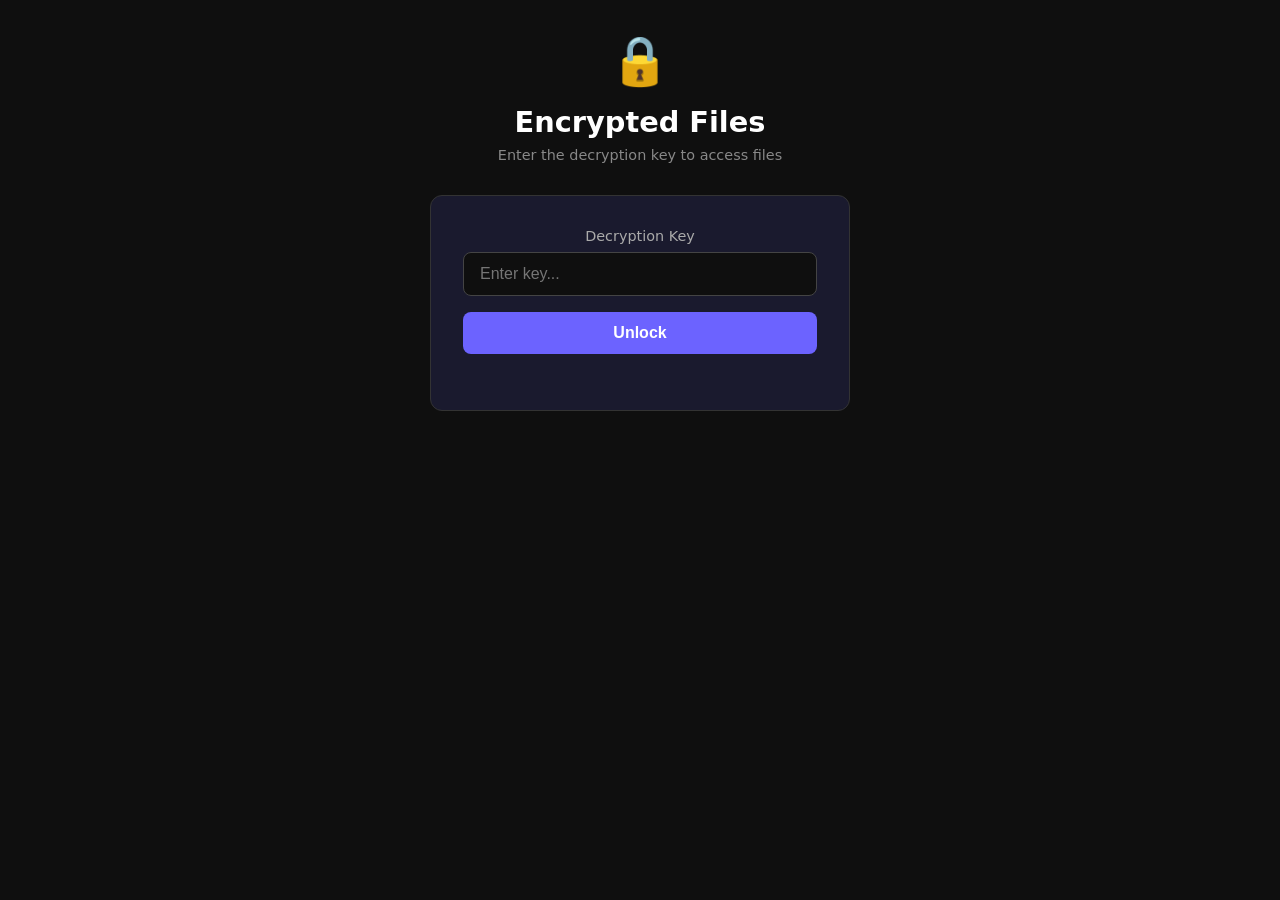
==== index.html @ a3569d98 "Initial: encrypted files site for GitHub Pages" ====
<!DOCTYPE html>
<html lang="ru">
<head>
<meta charset="UTF-8">
<meta name="viewport" content="width=device-width, initial-scale=1.0">
<title>Encrypted Files</title>
<style>
  *,*::before,*::after{box-sizing:border-box;margin:0;padding:0}
  body{font-family:system-ui,-apple-system,sans-serif;background:#0f0f0f;color:#e0e0e0;min-height:100vh;display:flex;flex-direction:column;align-items:center;padding:2rem 1rem}
  h1{font-size:1.8rem;margin-bottom:0.5rem;color:#fff}
  .subtitle{color:#888;margin-bottom:2rem;font-size:0.9rem}
  .lock-icon{font-size:3rem;margin-bottom:1rem}

  .auth{background:#1a1a2e;border:1px solid #333;border-radius:12px;padding:2rem;width:100%;max-width:420px;text-align:center}
  .auth label{display:block;margin-bottom:0.5rem;color:#aaa;font-size:0.9rem}
  .auth input{width:100%;padding:0.75rem 1rem;border:1px solid #444;border-radius:8px;background:#0f0f0f;color:#fff;font-size:1rem;margin-bottom:1rem;outline:none;transition:border-color 0.2s}
  .auth input:focus{border-color:#6c63ff}
  .auth button{width:100%;padding:0.75rem;border:none;border-radius:8px;background:#6c63ff;color:#fff;font-size:1rem;font-weight:600;cursor:pointer;transition:background 0.2s}
  .auth button:hover{background:#5a52d5}
  .auth button:disabled{background:#444;cursor:not-allowed}
  .error{color:#ff6b6b;margin-top:0.5rem;font-size:0.85rem;min-height:1.2em}

  .files{width:100%;max-width:700px}
  .file-list{list-style:none;display:flex;flex-direction:column;gap:0.5rem}
  .file-item{background:#1a1a2e;border:1px solid #333;border-radius:10px;padding:1rem 1.25rem;display:flex;justify-content:space-between;align-items:center;cursor:pointer;transition:border-color 0.2s,background 0.2s}
  .file-item:hover{border-color:#6c63ff;background:#1e1e3a}
  .file-name{font-weight:500;color:#ddd;word-break:break-all}
  .file-meta{font-size:0.8rem;color:#666;margin-top:0.25rem}
  .file-badge{font-size:0.7rem;background:#6c63ff33;color:#8b83ff;padding:2px 8px;border-radius:4px;white-space:nowrap;margin-left:0.75rem;flex-shrink:0}

  .modal-overlay{position:fixed;inset:0;background:rgba(0,0,0,0.7);display:flex;justify-content:center;align-items:center;z-index:100;padding:1rem}
  .modal{background:#1a1a2e;border:1px solid #333;border-radius:12px;width:100%;max-width:800px;max-height:85vh;display:flex;flex-direction:column;overflow:hidden}
  .modal-header{padding:1rem 1.25rem;border-bottom:1px solid #333;display:flex;justify-content:space-between;align-items:center}
  .modal-header h3{color:#fff;font-size:1rem;word-break:break-all}
  .modal-close{background:none;border:none;color:#888;font-size:1.5rem;cursor:pointer;padding:0 0.25rem;line-height:1}
  .modal-close:hover{color:#fff}
  .modal-body{padding:1.25rem;overflow:auto;flex:1}
  .modal-body img{max-width:100%;border-radius:8px}
  .modal-body pre{background:#0f0f0f;padding:1rem;border-radius:8px;overflow-x:auto;font-size:0.85rem;line-height:1.5;white-space:pre-wrap;word-break:break-word}
  .modal-body video,.modal-body audio{width:100%;border-radius:8px}
  .modal-body iframe{width:100%;height:70vh;border:none;border-radius:8px}
  .decrypting{text-align:center;padding:3rem;color:#888}
  .spinner{display:inline-block;width:24px;height:24px;border:3px solid #333;border-top-color:#6c63ff;border-radius:50%;animation:spin 0.6s linear infinite;margin-bottom:0.75rem}
  @keyframes spin{to{transform:rotate(360deg)}}

  .hidden{display:none!important}

  .download-btn{display:inline-block;margin-top:1rem;padding:0.5rem 1rem;background:#6c63ff;color:#fff;border-radius:6px;text-decoration:none;font-size:0.85rem;cursor:pointer;border:none;transition:background 0.2s}
  .download-btn:hover{background:#5a52d5}
</style>
</head>
<body>

<div class="lock-icon">&#128274;</div>
<h1>Encrypted Files</h1>
<p class="subtitle">Enter the decryption key to access files</p>

<div class="auth" id="auth">
  <label for="password">Decryption Key</label>
  <input type="password" id="password" placeholder="Enter key..." autocomplete="off">
  <button id="unlock-btn" onclick="unlock()">Unlock</button>
  <div class="error" id="error"></div>
</div>

<div class="files hidden" id="files-section">
  <ul class="file-list" id="file-list"></ul>
</div>

<div class="modal-overlay hidden" id="modal-overlay" onclick="closeModal(event)">
  <div class="modal" onclick="event.stopPropagation()">
    <div class="modal-header">
      <h3 id="modal-title">File</h3>
      <button class="modal-close" onclick="closeModal()">&times;</button>
    </div>
    <div class="modal-body" id="modal-body"></div>
  </div>
</div>

<script>
const PBKDF2_ITERATIONS = 600000;
const SALT_LEN = 16;
const IV_LEN = 12;
const TAG_LEN = 16;
const ALGO = "AES-GCM";

let manifest = [];
let derivedKey = null;

async function deriveKey(password, salt) {
  const enc = new TextEncoder();
  const keyMaterial = await crypto.subtle.importKey(
    "raw", enc.encode(password), "PBKDF2", false, ["deriveKey"]
  );
  return crypto.subtle.deriveKey(
    { name: "PBKDF2", salt, iterations: PBKDF2_ITERATIONS, hash: "SHA-512" },
    keyMaterial,
    { name: ALGO, length: 256 },
    false,
    ["decrypt"]
  );
}

async function decryptBytes(buf, password) {
  const bytes = new Uint8Array(buf);
  const salt = bytes.slice(0, SALT_LEN);
  const iv = bytes.slice(SALT_LEN, SALT_LEN + IV_LEN);
  const tag = bytes.slice(bytes.length - TAG_LEN);
  const data = bytes.slice(SALT_LEN + IV_LEN, bytes.length - TAG_LEN);
  const encrypted = new Uint8Array(data.length + tag.length);
  encrypted.set(data, 0);
  encrypted.set(tag, data.length);
  const key = await deriveKey(password, salt);
  return crypto.subtle.decrypt({ name: ALGO, iv }, key, encrypted);
}

function formatSize(bytes) {
  if (bytes < 1024) return bytes + " B";
  if (bytes < 1048576) return (bytes / 1024).toFixed(1) + " KB";
  return (bytes / 1048576).toFixed(1) + " MB";
}

async function unlock() {
  const pwd = document.getElementById("password").value;
  const errEl = document.getElementById("error");
  const btn = document.getElementById("unlock-btn");

  if (!pwd) { errEl.textContent = "Enter a key"; return; }

  errEl.textContent = "Loading manifest...";
  btn.disabled = true;

  try {
    const res = await fetch("encrypted/manifest.json");
    if (!res.ok) throw new Error("manifest.json not found");
    manifest = await res.json();
  } catch (e) {
    errEl.textContent = "Failed to load manifest.json: " + e.message;
    btn.disabled = false;
    return;
  }

  errEl.textContent = "Verifying key...";

  try {
    const test = manifest[0];
    if (!test) { errEl.textContent = "Manifest is empty"; btn.disabled = false; return; }
    const res = await fetch("encrypted/" + test.file);
    const buf = await res.arrayBuffer();
    await decryptBytes(buf, pwd);
    derivedKey = pwd;
  } catch (e) {
    errEl.textContent = "Wrong key or corrupted data";
    btn.disabled = false;
    return;
  }

  document.getElementById("auth").classList.add("hidden");
  document.getElementById("files-section").classList.remove("hidden");
  renderFiles();
}

document.getElementById("password").addEventListener("keydown", e => {
  if (e.key === "Enter") unlock();
});

function renderFiles() {
  const list = document.getElementById("file-list");
  list.innerHTML = "";
  for (const f of manifest) {
    const li = document.createElement("li");
    li.className = "file-item";
    li.innerHTML = `
      <div>
        <div class="file-name">${esc(f.name)}</div>
        <div class="file-meta">${formatSize(f.size)}</div>
      </div>
      <span class="file-badge">${esc(f.mime.split("/").pop())}</span>
    `;
    li.onclick = () => openFile(f);
    list.appendChild(li);
  }
}

async function openFile(entry) {
  const overlay = document.getElementById("modal-overlay");
  const title = document.getElementById("modal-title");
  const body = document.getElementById("modal-body");

  overlay.classList.remove("hidden");
  title.textContent = entry.name;
  body.innerHTML = '<div class="decrypting"><div class="spinner"></div><div>Decrypting...</div></div>';

  try {
    const res = await fetch("encrypted/" + entry.file);
    const buf = await res.arrayBuffer();
    const plain = await decryptBytes(buf, derivedKey);
    renderContent(body, entry.mime, plain, entry.name);
  } catch (e) {
    body.innerHTML = `<p style="color:#ff6b6b">Decryption failed: ${esc(e.message)}</p>`;
  }
}

function renderContent(container, mime, buf, name) {
  const blob = new Blob([buf], { type: mime });
  const url = URL.createObjectURL(blob);

  if (mime.startsWith("image/")) {
    container.innerHTML = `<img src="${url}" alt="${esc(name)}">`;
  } else if (mime.startsWith("video/")) {
    container.innerHTML = `<video controls autoplay src="${url}"></video>`;
  } else if (mime.startsWith("audio/")) {
    container.innerHTML = `<audio controls autoplay src="${url}"></audio>`;
  } else if (mime === "application/pdf") {
    container.innerHTML = `<iframe src="${url}"></iframe>`;
  } else if (mime.startsWith("text/") || mime === "application/json" || mime === "application/javascript") {
    const text = new TextDecoder().decode(buf);
    container.innerHTML = `<pre>${esc(text)}</pre>`;
  } else {
    const text = new TextDecoder().decode(buf);
    container.innerHTML = `<pre>${esc(text)}</pre>`;
    const dl = document.createElement("button");
    dl.className = "download-btn";
    dl.textContent = "Download";
    dl.onclick = () => {
      const a = document.createElement("a");
      a.href = url; a.download = name; a.click();
    };
    container.appendChild(dl);
  }
}

function closeModal(e) {
  if (e && e.target !== document.getElementById("modal-overlay")) return;
  document.getElementById("modal-overlay").classList.add("hidden");
}

function esc(s) {
  const d = document.createElement("div");
  d.textContent = s;
  return d.innerHTML;
}
</script>
</body>
</html>
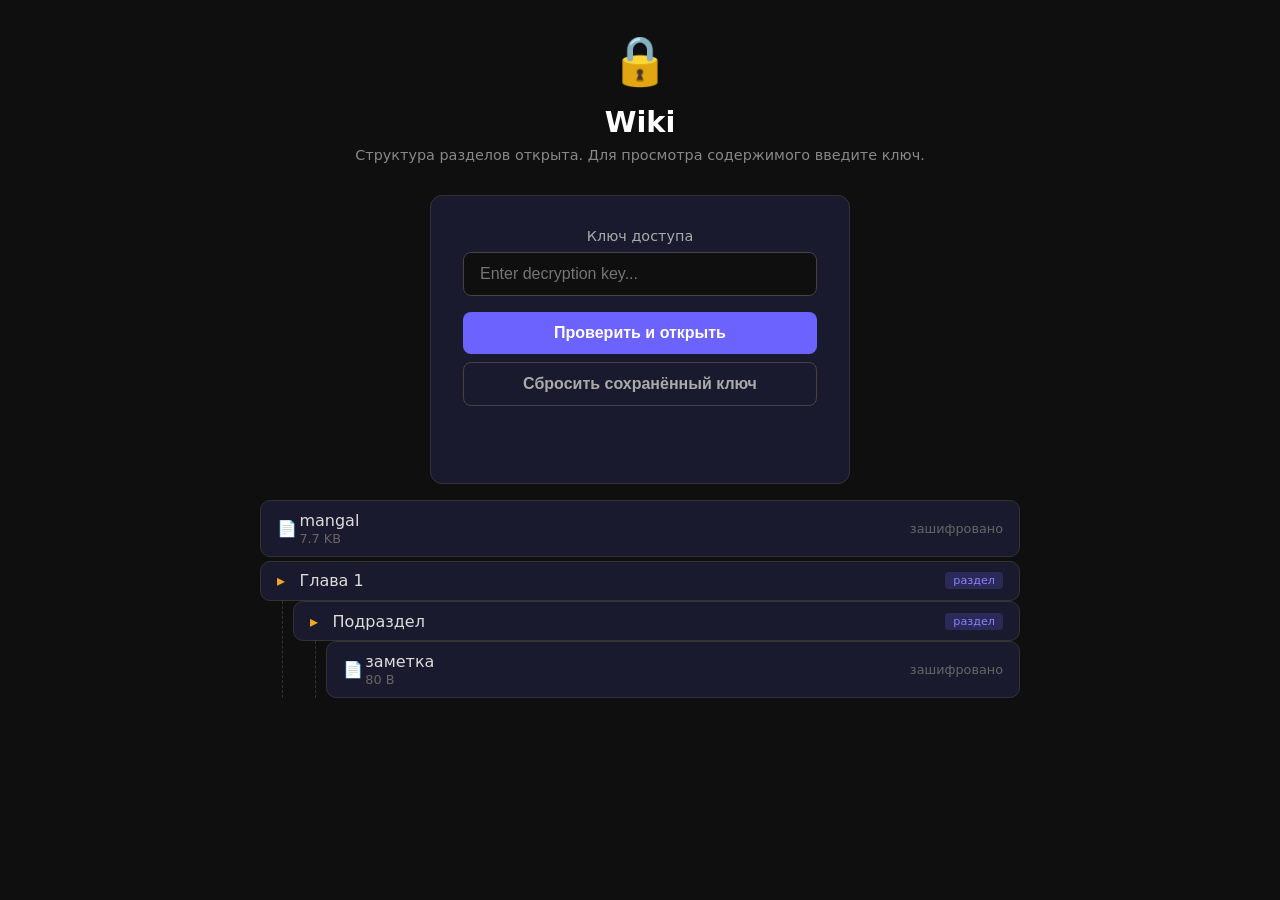
==== commit ae9a854c: "Add section-tree wiki UI, localStorage key, and encrypt CI/CD workflow" ====
--- a/index.html
+++ b/index.html
@@ -19,14 +19,24 @@
   .auth button:hover{background:#5a52d5}
   .auth button:disabled{background:#444;cursor:not-allowed}
   .error{color:#ff6b6b;margin-top:0.5rem;font-size:0.85rem;min-height:1.2em}
-
-  .files{width:100%;max-width:700px}
-  .file-list{list-style:none;display:flex;flex-direction:column;gap:0.5rem}
-  .file-item{background:#1a1a2e;border:1px solid #333;border-radius:10px;padding:1rem 1.25rem;display:flex;justify-content:space-between;align-items:center;cursor:pointer;transition:border-color 0.2s,background 0.2s}
-  .file-item:hover{border-color:#6c63ff;background:#1e1e3a}
-  .file-name{font-weight:500;color:#ddd;word-break:break-all}
-  .file-meta{font-size:0.8rem;color:#666;margin-top:0.25rem}
-  .file-badge{font-size:0.7rem;background:#6c63ff33;color:#8b83ff;padding:2px 8px;border-radius:4px;white-space:nowrap;margin-left:0.75rem;flex-shrink:0}
+  .status{color:#888;margin-top:0.5rem;font-size:0.8rem;min-height:1em}
+
+  .files{width:100%;max-width:760px}
+  .tree{display:flex;flex-direction:column;gap:0.25rem;margin-top:1rem}
+  .tree-node{}
+  .tree-children{margin-left:1.4rem;border-left:1px dashed #333;padding-left:0.6rem;display:flex;flex-direction:column;gap:0.25rem}
+  .tree-children.collapsed{display:none}
+  .tree-item{background:#1a1a2e;border:1px solid #333;border-radius:10px;padding:0.6rem 1rem;display:flex;justify-content:space-between;align-items:center;cursor:pointer;transition:border-color 0.2s,background 0.2s;user-select:none}
+  .tree-item:hover{border-color:#6c63ff;background:#1e1e3a}
+  .tree-item.dir{cursor:pointer}
+  .tree-item.file{cursor:pointer}
+  .tree-item .icon{width:1.4rem;flex-shrink:0;color:#888}
+  .tree-item.dir .icon{color:#f5a623}
+  .node-name{font-weight:500;color:#ddd;word-break:break-all;flex:1}
+  .node-meta{font-size:0.8rem;color:#666;margin-top:0.1rem}
+  .node-badge{font-size:0.7rem;background:#6c63ff33;color:#8b83ff;padding:2px 8px;border-radius:4px;white-space:nowrap;margin-left:0.75rem;flex-shrink:0}
+  .file-locked{font-size:0.8rem;color:#666;margin-left:0.75rem;flex-shrink:0}
+  .tree-item.file.locked{cursor:pointer}
 
   .modal-overlay{position:fixed;inset:0;background:rgba(0,0,0,0.7);display:flex;justify-content:center;align-items:center;z-index:100;padding:1rem}
   .modal{background:#1a1a2e;border:1px solid #333;border-radius:12px;width:100%;max-width:800px;max-height:85vh;display:flex;flex-direction:column;overflow:hidden}
@@ -52,18 +62,20 @@
 <body>
 
 <div class="lock-icon">&#128274;</div>
-<h1>Encrypted Files</h1>
-<p class="subtitle">Enter the decryption key to access files</p>
+<h1>Wiki</h1>
+<p class="subtitle">Структура разделов открыта. Для просмотра содержимого введите ключ.</p>
 
 <div class="auth" id="auth">
-  <label for="password">Decryption Key</label>
-  <input type="password" id="password" placeholder="Enter key..." autocomplete="off">
-  <button id="unlock-btn" onclick="unlock()">Unlock</button>
+  <label for="password">Ключ доступа</label>
+  <input type="password" id="password" placeholder="Enter decryption key..." autocomplete="off">
+  <button id="unlock-btn" onclick="unlock()">Проверить и открыть</button>
+  <button id="clear-btn" onclick="clearKey()" style="margin-top:0.5rem;background:none;border:1px solid #444;color:#aaa">Сбросить сохранённый ключ</button>
+  <div class="status" id="status"></div>
   <div class="error" id="error"></div>
 </div>
 
-<div class="files hidden" id="files-section">
-  <ul class="file-list" id="file-list"></ul>
+<div class="files" id="files-section">
+  <div class="tree" id="tree-root"></div>
 </div>
 
 <div class="modal-overlay hidden" id="modal-overlay" onclick="closeModal(event)">
@@ -104,8 +116,8 @@
   const bytes = new Uint8Array(buf);
   const salt = bytes.slice(0, SALT_LEN);
   const iv = bytes.slice(SALT_LEN, SALT_LEN + IV_LEN);
+  const data = bytes.slice(SALT_LEN + IV_LEN, bytes.length - TAG_LEN);
   const tag = bytes.slice(bytes.length - TAG_LEN);
-  const data = bytes.slice(SALT_LEN + IV_LEN, bytes.length - TAG_LEN);
   const encrypted = new Uint8Array(data.length + tag.length);
   encrypted.set(data, 0);
   encrypted.set(tag, data.length);
@@ -119,74 +131,218 @@
   return (bytes / 1048576).toFixed(1) + " MB";
 }
 
+function collectFiles(nodes) {
+  let out = [];
+  for (const n of nodes) {
+    if (n.type === "dir") out = out.concat(collectFiles(n.children || []));
+    else if (n.type === "file") out.push(n);
+  }
+  return out;
+}
+
+function findFirstFile(nodes) {
+  for (const n of nodes) {
+    if (n.type === "file") return n;
+    const f = findFirstFile(n.children || []);
+    if (f) return f;
+  }
+  return null;
+}
+
+async function verifyKey(password) {
+  const first = findFirstFile(manifest);
+  if (!first) throw new Error("manifest is empty");
+  const res = await fetch("encrypted/" + first.file);
+  const buf = await res.arrayBuffer();
+  await decryptBytes(buf, password);
+}
+
+const STORAGE_KEY = "wiki_key";
+
+function saveKey(password) {
+  try { localStorage.setItem(STORAGE_KEY, password); } catch (e) {}
+}
+
+function loadSavedKey() {
+  try { return localStorage.getItem(STORAGE_KEY); } catch (e) { return null; }
+}
+
+function clearSavedKey() {
+  try { localStorage.removeItem(STORAGE_KEY); } catch (e) {}
+}
+
+function clearKey() {
+  clearSavedKey();
+  derivedKey = null;
+  document.getElementById("status").textContent = "Ключ сброшен.";
+  document.getElementById("error").textContent = "";
+  document.getElementById("password").value = "";
+}
+
 async function unlock() {
   const pwd = document.getElementById("password").value;
   const errEl = document.getElementById("error");
+  const statusEl = document.getElementById("status");
   const btn = document.getElementById("unlock-btn");
 
-  if (!pwd) { errEl.textContent = "Enter a key"; return; }
-
-  errEl.textContent = "Loading manifest...";
+  if (!pwd) { errEl.textContent = "Введите ключ"; return; }
+
+  errEl.textContent = "";
+  statusEl.textContent = "Проверка ключа...";
   btn.disabled = true;
 
   try {
-    const res = await fetch("encrypted/manifest.json");
-    if (!res.ok) throw new Error("manifest.json not found");
-    manifest = await res.json();
+    await verifyKey(pwd);
+    derivedKey = pwd;
+    saveKey(pwd);
+    statusEl.textContent = "\u2713 Ключ верный. Откройте файл.";
+    errEl.textContent = "";
+    document.getElementById("password").value = "";
   } catch (e) {
-    errEl.textContent = "Failed to load manifest.json: " + e.message;
+    errEl.textContent = "Неверный ключ";
+    statusEl.textContent = "";
+  } finally {
     btn.disabled = false;
-    return;
-  }
-
-  errEl.textContent = "Verifying key...";
-
-  try {
-    const test = manifest[0];
-    if (!test) { errEl.textContent = "Manifest is empty"; btn.disabled = false; return; }
-    const res = await fetch("encrypted/" + test.file);
-    const buf = await res.arrayBuffer();
-    await decryptBytes(buf, pwd);
-    derivedKey = pwd;
-  } catch (e) {
-    errEl.textContent = "Wrong key or corrupted data";
-    btn.disabled = false;
-    return;
-  }
-
-  document.getElementById("auth").classList.add("hidden");
-  document.getElementById("files-section").classList.remove("hidden");
-  renderFiles();
+  }
 }
 
 document.getElementById("password").addEventListener("keydown", e => {
   if (e.key === "Enter") unlock();
 });
 
-function renderFiles() {
-  const list = document.getElementById("file-list");
-  list.innerHTML = "";
-  for (const f of manifest) {
-    const li = document.createElement("li");
-    li.className = "file-item";
-    li.innerHTML = `
-      <div>
-        <div class="file-name">${esc(f.name)}</div>
-        <div class="file-meta">${formatSize(f.size)}</div>
-      </div>
-      <span class="file-badge">${esc(f.mime.split("/").pop())}</span>
-    `;
-    li.onclick = () => openFile(f);
-    list.appendChild(li);
-  }
-}
-
-async function openFile(entry) {
+function renderNode(node) {
+  const wrapper = document.createElement("div");
+  wrapper.className = "tree-node";
+
+  const entry = document.createElement("div");
+  entry.className = "tree-item " + (node.type === "dir" ? "dir" : "file");
+
+  const icon = document.createElement("span");
+  icon.className = "icon";
+  icon.textContent = node.type === "dir" ? "\u25B8" : "\uD83D\uDCC4";
+
+  const nameDiv = document.createElement("div");
+  nameDiv.style.flex = "1";
+  const nameSpan = document.createElement("div");
+  nameSpan.className = "node-name";
+  nameSpan.textContent = node.name;
+  nameDiv.appendChild(nameSpan);
+
+  if (node.type === "file") {
+    const meta = document.createElement("div");
+    meta.className = "node-meta";
+    meta.textContent = formatSize(node.size);
+    nameDiv.appendChild(meta);
+  }
+
+  entry.appendChild(icon);
+  entry.appendChild(nameDiv);
+
+  if (node.type === "dir") {
+    entry.appendChild(
+      Object.assign(document.createElement("span"), {
+        className: "node-badge",
+        textContent: "раздел",
+      })
+    );
+    entry.onclick = (e) => {
+      e.stopPropagation();
+      const childBox = wrapper.querySelector(".tree-children");
+      const collapsed = childBox.classList.toggle("collapsed");
+      icon.textContent = collapsed ? "\u25B8" : "\u25BE";
+    };
+  } else {
+    entry.appendChild(
+      Object.assign(document.createElement("span"), {
+        className: "file-locked",
+        textContent: "зашифровано",
+      })
+    );
+    entry.title = "Нажмите, чтобы открыть (требуется ключ)";
+    entry.onclick = (e) => {
+      e.stopPropagation();
+      if (!derivedKey) {
+        promptKey(node);
+        return;
+      }
+      openFile(node);
+    };
+  }
+
+  wrapper.appendChild(entry);
+
+  if (node.type === "dir" && node.children && node.children.length) {
+    const childBox = document.createElement("div");
+    childBox.className = "tree-children";
+    node.children.forEach(c => childBox.appendChild(renderNode(c)));
+    wrapper.appendChild(childBox);
+  }
+
+  return wrapper;
+}
+
+function renderTree() {
+  const root = document.getElementById("tree-root");
+  root.innerHTML = "";
+  if (!manifest.length) {
+    root.appendChild(
+      Object.assign(document.createElement("div"), {
+        className: "subtitle",
+        textContent: "Нет разделов",
+      })
+    );
+    return;
+  }
+  manifest.forEach(n => root.appendChild(renderNode(n)));
+}
+
+async function promptKey(node) {
   const overlay = document.getElementById("modal-overlay");
   const title = document.getElementById("modal-title");
   const body = document.getElementById("modal-body");
 
   overlay.classList.remove("hidden");
+  title.textContent = node.name;
+  body.innerHTML =
+    '<div style="text-align:center;padding:1rem">' +
+    '<p style="color:#aaa;margin-bottom:1rem">Введите ключ доступа для просмотра</p>' +
+    '<input type="password" id="prompt-pwd" placeholder="Ключ..." style="width:100%;padding:0.75rem;border:1px solid #444;border-radius:8px;background:#0f0f0f;color:#fff;font-size:1rem;margin-bottom:0.75rem;outline:none">' +
+    '<div id="prompt-err" style="color:#ff6b6b;font-size:0.85rem;min-height:1.2em"></div>' +
+    '<button id="prompt-btn" style="width:100%;padding:0.75rem;border:none;border-radius:8px;background:#6c63ff;color:#fff;font-size:1rem;font-weight:600;cursor:pointer">Открыть</button>' +
+    '</div>';
+
+  const pwdInput = document.getElementById("prompt-pwd");
+  const btn = document.getElementById("prompt-btn");
+  const errEl = document.getElementById("prompt-err");
+  pwdInput.focus();
+
+  const doOpen = async () => {
+    const pwd = pwdInput.value;
+    if (!pwd) { errEl.textContent = "Введите ключ"; return; }
+    btn.disabled = true;
+    btn.textContent = "Проверка...";
+    try {
+      await verifyKey(pwd);
+      derivedKey = pwd;
+      saveKey(pwd);
+      await openFile(node, overlay, title, body);
+    } catch (e) {
+      errEl.textContent = "Неверный ключ";
+      btn.disabled = false;
+      btn.textContent = "Открыть";
+    }
+  };
+
+  btn.onclick = doOpen;
+  pwdInput.addEventListener("keydown", e => { if (e.key === "Enter") doOpen(); });
+  pwdInput.addEventListener("keydown", e => { if (e.key === "Escape") closeModal(); });
+}
+
+async function openFile(entry, overlayEl, titleEl, bodyEl) {
+  const overlay = overlayEl || document.getElementById("modal-overlay");
+  const title = titleEl || document.getElementById("modal-title");
+  const body = bodyEl || document.getElementById("modal-body");
+
   title.textContent = entry.name;
   body.innerHTML = '<div class="decrypting"><div class="spinner"></div><div>Decrypting...</div></div>';
 
@@ -196,9 +352,33 @@
     const plain = await decryptBytes(buf, derivedKey);
     renderContent(body, entry.mime, plain, entry.name);
   } catch (e) {
-    body.innerHTML = `<p style="color:#ff6b6b">Decryption failed: ${esc(e.message)}</p>`;
-  }
-}
+    body.innerHTML = `<p style="color:#ff6b6b">Расшифровка не удалась: ${esc(e.message)}</p>`;
+  }
+}
+
+(async function init() {
+  try {
+    const res = await fetch("encrypted/manifest.json");
+    if (!res.ok) throw new Error("manifest.json not found");
+    manifest = await res.json();
+    renderTree();
+
+    const saved = loadSavedKey();
+    if (saved) {
+      try {
+        await verifyKey(saved);
+        derivedKey = saved;
+        const s = document.getElementById("status");
+        s.textContent = "\u2713 Ключ сохранён: файлы доступны.";
+      } catch (e) {
+        clearSavedKey();
+      }
+    }
+  } catch (e) {
+    const status = document.getElementById("status");
+    status.textContent = "Ошибка загрузки структуры: " + e.message;
+  }
+})();
 
 function renderContent(container, mime, buf, name) {
   const blob = new Blob([buf], { type: mime });
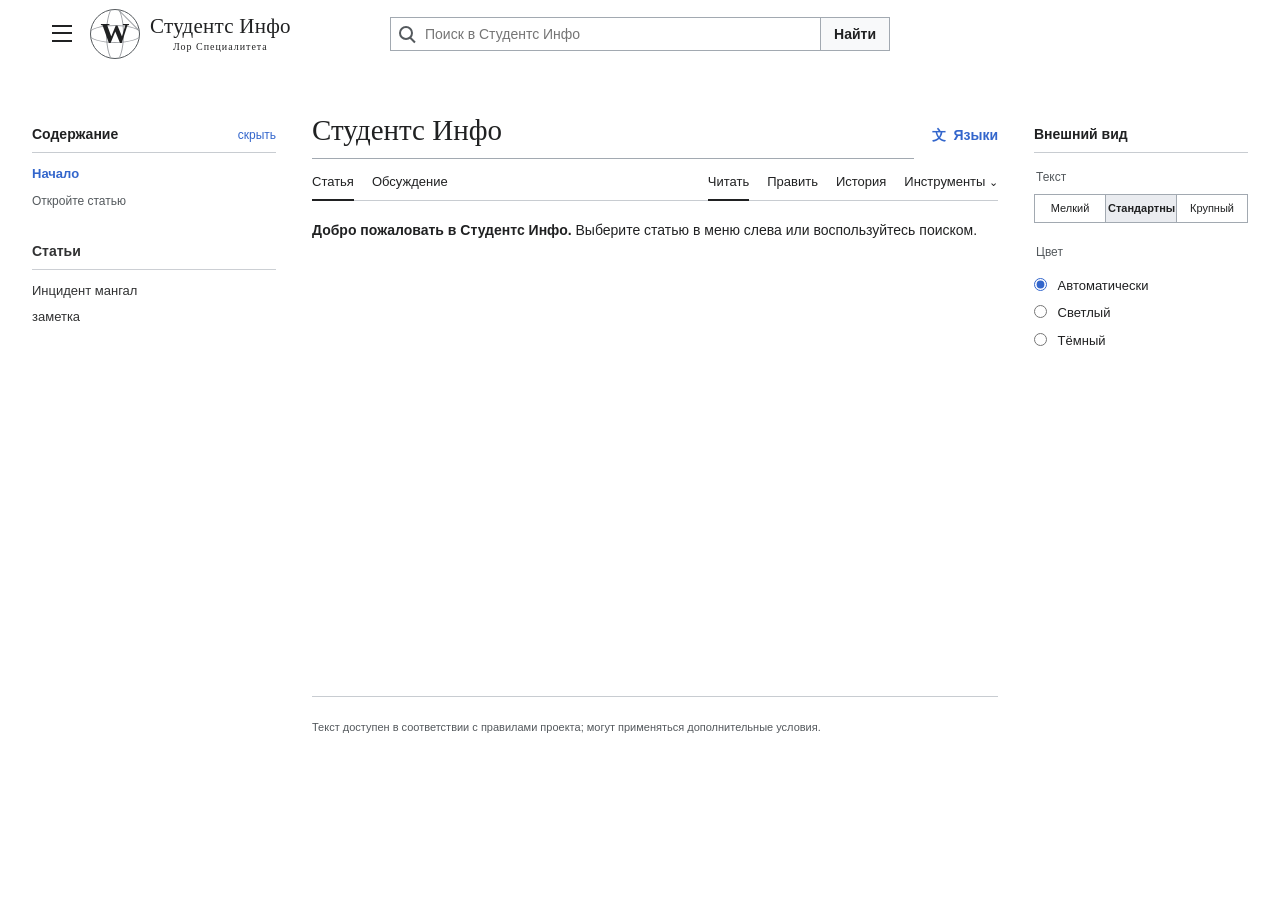
==== commit dbd66316: "Deploy wiki to root with encrypted articles and local deploy script" ====
--- a/index.html
+++ b/index.html
@@ -1,424 +1,140 @@
-<!DOCTYPE html>
+<!doctype html>
 <html lang="ru">
-<head>
-<meta charset="UTF-8">
-<meta name="viewport" content="width=device-width, initial-scale=1.0">
-<title>Encrypted Files</title>
-<style>
-  *,*::before,*::after{box-sizing:border-box;margin:0;padding:0}
-  body{font-family:system-ui,-apple-system,sans-serif;background:#0f0f0f;color:#e0e0e0;min-height:100vh;display:flex;flex-direction:column;align-items:center;padding:2rem 1rem}
-  h1{font-size:1.8rem;margin-bottom:0.5rem;color:#fff}
-  .subtitle{color:#888;margin-bottom:2rem;font-size:0.9rem}
-  .lock-icon{font-size:3rem;margin-bottom:1rem}
+  <head>
+    <meta charset="UTF-8" />
+    <meta name="viewport" content="width=device-width, initial-scale=1.0" />
+    <meta name="color-scheme" content="light dark" />
+    <title>Студентс Инфо</title>
+    <link rel="stylesheet" href="styles.css" />
+  </head>
+  <body>
+    <header class="mw-header">
+      <div class="mw-header-left">
+        <button
+          class="icon-button menu-button"
+          id="menuButton"
+          aria-label="Главное меню"
+          title="Главное меню"
+        >
+          <span></span><span></span><span></span>
+        </button>
 
-  .auth{background:#1a1a2e;border:1px solid #333;border-radius:12px;padding:2rem;width:100%;max-width:420px;text-align:center}
-  .auth label{display:block;margin-bottom:0.5rem;color:#aaa;font-size:0.9rem}
-  .auth input{width:100%;padding:0.75rem 1rem;border:1px solid #444;border-radius:8px;background:#0f0f0f;color:#fff;font-size:1rem;margin-bottom:1rem;outline:none;transition:border-color 0.2s}
-  .auth input:focus{border-color:#6c63ff}
-  .auth button{width:100%;padding:0.75rem;border:none;border-radius:8px;background:#6c63ff;color:#fff;font-size:1rem;font-weight:600;cursor:pointer;transition:background 0.2s}
-  .auth button:hover{background:#5a52d5}
-  .auth button:disabled{background:#444;cursor:not-allowed}
-  .error{color:#ff6b6b;margin-top:0.5rem;font-size:0.85rem;min-height:1.2em}
-  .status{color:#888;margin-top:0.5rem;font-size:0.8rem;min-height:1em}
+        <a href="./" class="mw-logo" aria-label="Студентс Инфо — главная">
+          <div class="mw-logo-mark" aria-hidden="true">
+            <span class="globe-line globe-line-a"></span>
+            <span class="globe-line globe-line-b"></span>
+            <span class="globe-line globe-line-c"></span>
+            <b>W</b>
+          </div>
+          <div class="mw-logo-copy">
+            <span class="mw-wordmark">Студентс Инфо</span>
+            <span class="mw-tagline">Лор Специалитета</span>
+          </div>
+        </a>
+      </div>
 
-  .files{width:100%;max-width:760px}
-  .tree{display:flex;flex-direction:column;gap:0.25rem;margin-top:1rem}
-  .tree-node{}
-  .tree-children{margin-left:1.4rem;border-left:1px dashed #333;padding-left:0.6rem;display:flex;flex-direction:column;gap:0.25rem}
-  .tree-children.collapsed{display:none}
-  .tree-item{background:#1a1a2e;border:1px solid #333;border-radius:10px;padding:0.6rem 1rem;display:flex;justify-content:space-between;align-items:center;cursor:pointer;transition:border-color 0.2s,background 0.2s;user-select:none}
-  .tree-item:hover{border-color:#6c63ff;background:#1e1e3a}
-  .tree-item.dir{cursor:pointer}
-  .tree-item.file{cursor:pointer}
-  .tree-item .icon{width:1.4rem;flex-shrink:0;color:#888}
-  .tree-item.dir .icon{color:#f5a623}
-  .node-name{font-weight:500;color:#ddd;word-break:break-all;flex:1}
-  .node-meta{font-size:0.8rem;color:#666;margin-top:0.1rem}
-  .node-badge{font-size:0.7rem;background:#6c63ff33;color:#8b83ff;padding:2px 8px;border-radius:4px;white-space:nowrap;margin-left:0.75rem;flex-shrink:0}
-  .file-locked{font-size:0.8rem;color:#666;margin-left:0.75rem;flex-shrink:0}
-  .tree-item.file.locked{cursor:pointer}
+      <div class="mw-header-search">
+        <form class="search" id="searchForm" role="search">
+          <span class="search-icon" aria-hidden="true"></span>
+          <input
+            id="searchInput"
+            type="search"
+            placeholder="Поиск в Студентс Инфо"
+            autocomplete="off"
+          />
+          <button type="submit">Найти</button>
+          <div class="search-results" id="searchResults" hidden></div>
+        </form>
+      </div>
+    </header>
 
-  .modal-overlay{position:fixed;inset:0;background:rgba(0,0,0,0.7);display:flex;justify-content:center;align-items:center;z-index:100;padding:1rem}
-  .modal{background:#1a1a2e;border:1px solid #333;border-radius:12px;width:100%;max-width:800px;max-height:85vh;display:flex;flex-direction:column;overflow:hidden}
-  .modal-header{padding:1rem 1.25rem;border-bottom:1px solid #333;display:flex;justify-content:space-between;align-items:center}
-  .modal-header h3{color:#fff;font-size:1rem;word-break:break-all}
-  .modal-close{background:none;border:none;color:#888;font-size:1.5rem;cursor:pointer;padding:0 0.25rem;line-height:1}
-  .modal-close:hover{color:#fff}
-  .modal-body{padding:1.25rem;overflow:auto;flex:1}
-  .modal-body img{max-width:100%;border-radius:8px}
-  .modal-body pre{background:#0f0f0f;padding:1rem;border-radius:8px;overflow-x:auto;font-size:0.85rem;line-height:1.5;white-space:pre-wrap;word-break:break-word}
-  .modal-body video,.modal-body audio{width:100%;border-radius:8px}
-  .modal-body iframe{width:100%;height:70vh;border:none;border-radius:8px}
-  .decrypting{text-align:center;padding:3rem;color:#888}
-  .spinner{display:inline-block;width:24px;height:24px;border:3px solid #333;border-top-color:#6c63ff;border-radius:50%;animation:spin 0.6s linear infinite;margin-bottom:0.75rem}
-  @keyframes spin{to{transform:rotate(360deg)}}
+    <div class="site-frame">
+      <aside class="left-rail" id="sidebar">
+        <div class="left-rail-inner">
+          <div class="rail-section">
+            <div class="rail-heading-row">
+              <h2>Содержание</h2>
+              <button class="rail-collapse" id="hideTocButton" type="button">
+                скрыть
+              </button>
+            </div>
+            <nav class="toc" id="toc" aria-label="Содержание статьи">
+              <a href="#top" class="toc-link toc-root active">Начало</a>
+              <span class="sidebar-hint">Откройте статью</span>
+            </nav>
+          </div>
 
-  .hidden{display:none!important}
+          <div class="rail-section article-browser" id="articleBrowser">
+            <div class="rail-heading-row">
+              <h2>Статьи</h2>
+            </div>
+            <nav id="articleList" class="article-list">
+              <span class="sidebar-hint">Статьи появятся здесь</span>
+            </nav>
+          </div>
+        </div>
+      </aside>
 
-  .download-btn{display:inline-block;margin-top:1rem;padding:0.5rem 1rem;background:#6c63ff;color:#fff;border-radius:6px;text-decoration:none;font-size:0.85rem;cursor:pointer;border:none;transition:background 0.2s}
-  .download-btn:hover{background:#5a52d5}
-</style>
-</head>
-<body>
+      <main class="article-column" id="top">
+        <article class="page" id="pageContent">
+          <div class="article-heading">
+            <h1>Студентс Инфо</h1>
+          </div>
+          <div class="article-toolbar">
+            <div class="tabs tabs-left">
+              <a class="tab active" href="#">Статья</a>
+            </div>
+          </div>
+          <div class="markdown-body welcome-copy">
+            <p>
+              <b>Добро пожаловать в Студентс Инфо.</b> Выберите статью в меню
+              слева или воспользуйтесь поиском.
+            </p>
+          </div>
+        </article>
 
-<div class="lock-icon">&#128274;</div>
-<h1>Wiki</h1>
-<p class="subtitle">Структура разделов открыта. Для просмотра содержимого введите ключ.</p>
+        <footer class="footer">
+          <p>
+            Текст доступен в соответствии с правилами проекта; могут применяться
+            дополнительные условия.
+          </p>
+        </footer>
+      </main>
 
-<div class="auth" id="auth">
-  <label for="password">Ключ доступа</label>
-  <input type="password" id="password" placeholder="Enter decryption key..." autocomplete="off">
-  <button id="unlock-btn" onclick="unlock()">Проверить и открыть</button>
-  <button id="clear-btn" onclick="clearKey()" style="margin-top:0.5rem;background:none;border:1px solid #444;color:#aaa">Сбросить сохранённый ключ</button>
-  <div class="status" id="status"></div>
-  <div class="error" id="error"></div>
-</div>
+      <aside class="right-rail" id="appearanceRail">
+        <div class="appearance-card">
+          <h2>Внешний вид</h2>
+          <div class="appearance-divider"></div>
 
-<div class="files" id="files-section">
-  <div class="tree" id="tree-root"></div>
-</div>
+          <fieldset>
+            <legend>Текст</legend>
+            <div class="segmented" id="fontSizeControl">
+              <button type="button" data-font="small">Мелкий</button>
+              <button type="button" data-font="standard" class="selected">
+                Стандартный
+              </button>
+              <button type="button" data-font="large">Крупный</button>
+            </div>
+          </fieldset>
 
-<div class="modal-overlay hidden" id="modal-overlay" onclick="closeModal(event)">
-  <div class="modal" onclick="event.stopPropagation()">
-    <div class="modal-header">
-      <h3 id="modal-title">File</h3>
-      <button class="modal-close" onclick="closeModal()">&times;</button>
+          <fieldset>
+            <legend>Цвет</legend>
+            <label
+              ><input type="radio" name="theme" value="auto" checked />
+              Автоматически</label
+            >
+            <label
+              ><input type="radio" name="theme" value="light" /> Светлый</label
+            >
+            <label
+              ><input type="radio" name="theme" value="dark" /> Тёмный</label
+            >
+          </fieldset>
+        </div>
+      </aside>
     </div>
-    <div class="modal-body" id="modal-body"></div>
-  </div>
-</div>
 
-<script>
-const PBKDF2_ITERATIONS = 600000;
-const SALT_LEN = 16;
-const IV_LEN = 12;
-const TAG_LEN = 16;
-const ALGO = "AES-GCM";
-
-let manifest = [];
-let derivedKey = null;
-
-async function deriveKey(password, salt) {
-  const enc = new TextEncoder();
-  const keyMaterial = await crypto.subtle.importKey(
-    "raw", enc.encode(password), "PBKDF2", false, ["deriveKey"]
-  );
-  return crypto.subtle.deriveKey(
-    { name: "PBKDF2", salt, iterations: PBKDF2_ITERATIONS, hash: "SHA-512" },
-    keyMaterial,
-    { name: ALGO, length: 256 },
-    false,
-    ["decrypt"]
-  );
-}
-
-async function decryptBytes(buf, password) {
-  const bytes = new Uint8Array(buf);
-  const salt = bytes.slice(0, SALT_LEN);
-  const iv = bytes.slice(SALT_LEN, SALT_LEN + IV_LEN);
-  const data = bytes.slice(SALT_LEN + IV_LEN, bytes.length - TAG_LEN);
-  const tag = bytes.slice(bytes.length - TAG_LEN);
-  const encrypted = new Uint8Array(data.length + tag.length);
-  encrypted.set(data, 0);
-  encrypted.set(tag, data.length);
-  const key = await deriveKey(password, salt);
-  return crypto.subtle.decrypt({ name: ALGO, iv }, key, encrypted);
-}
-
-function formatSize(bytes) {
-  if (bytes < 1024) return bytes + " B";
-  if (bytes < 1048576) return (bytes / 1024).toFixed(1) + " KB";
-  return (bytes / 1048576).toFixed(1) + " MB";
-}
-
-function collectFiles(nodes) {
-  let out = [];
-  for (const n of nodes) {
-    if (n.type === "dir") out = out.concat(collectFiles(n.children || []));
-    else if (n.type === "file") out.push(n);
-  }
-  return out;
-}
-
-function findFirstFile(nodes) {
-  for (const n of nodes) {
-    if (n.type === "file") return n;
-    const f = findFirstFile(n.children || []);
-    if (f) return f;
-  }
-  return null;
-}
-
-async function verifyKey(password) {
-  const first = findFirstFile(manifest);
-  if (!first) throw new Error("manifest is empty");
-  const res = await fetch("encrypted/" + first.file);
-  const buf = await res.arrayBuffer();
-  await decryptBytes(buf, password);
-}
-
-const STORAGE_KEY = "wiki_key";
-
-function saveKey(password) {
-  try { localStorage.setItem(STORAGE_KEY, password); } catch (e) {}
-}
-
-function loadSavedKey() {
-  try { return localStorage.getItem(STORAGE_KEY); } catch (e) { return null; }
-}
-
-function clearSavedKey() {
-  try { localStorage.removeItem(STORAGE_KEY); } catch (e) {}
-}
-
-function clearKey() {
-  clearSavedKey();
-  derivedKey = null;
-  document.getElementById("status").textContent = "Ключ сброшен.";
-  document.getElementById("error").textContent = "";
-  document.getElementById("password").value = "";
-}
-
-async function unlock() {
-  const pwd = document.getElementById("password").value;
-  const errEl = document.getElementById("error");
-  const statusEl = document.getElementById("status");
-  const btn = document.getElementById("unlock-btn");
-
-  if (!pwd) { errEl.textContent = "Введите ключ"; return; }
-
-  errEl.textContent = "";
-  statusEl.textContent = "Проверка ключа...";
-  btn.disabled = true;
-
-  try {
-    await verifyKey(pwd);
-    derivedKey = pwd;
-    saveKey(pwd);
-    statusEl.textContent = "\u2713 Ключ верный. Откройте файл.";
-    errEl.textContent = "";
-    document.getElementById("password").value = "";
-  } catch (e) {
-    errEl.textContent = "Неверный ключ";
-    statusEl.textContent = "";
-  } finally {
-    btn.disabled = false;
-  }
-}
-
-document.getElementById("password").addEventListener("keydown", e => {
-  if (e.key === "Enter") unlock();
-});
-
-function renderNode(node) {
-  const wrapper = document.createElement("div");
-  wrapper.className = "tree-node";
-
-  const entry = document.createElement("div");
-  entry.className = "tree-item " + (node.type === "dir" ? "dir" : "file");
-
-  const icon = document.createElement("span");
-  icon.className = "icon";
-  icon.textContent = node.type === "dir" ? "\u25B8" : "\uD83D\uDCC4";
-
-  const nameDiv = document.createElement("div");
-  nameDiv.style.flex = "1";
-  const nameSpan = document.createElement("div");
-  nameSpan.className = "node-name";
-  nameSpan.textContent = node.name;
-  nameDiv.appendChild(nameSpan);
-
-  if (node.type === "file") {
-    const meta = document.createElement("div");
-    meta.className = "node-meta";
-    meta.textContent = formatSize(node.size);
-    nameDiv.appendChild(meta);
-  }
-
-  entry.appendChild(icon);
-  entry.appendChild(nameDiv);
-
-  if (node.type === "dir") {
-    entry.appendChild(
-      Object.assign(document.createElement("span"), {
-        className: "node-badge",
-        textContent: "раздел",
-      })
-    );
-    entry.onclick = (e) => {
-      e.stopPropagation();
-      const childBox = wrapper.querySelector(".tree-children");
-      const collapsed = childBox.classList.toggle("collapsed");
-      icon.textContent = collapsed ? "\u25B8" : "\u25BE";
-    };
-  } else {
-    entry.appendChild(
-      Object.assign(document.createElement("span"), {
-        className: "file-locked",
-        textContent: "зашифровано",
-      })
-    );
-    entry.title = "Нажмите, чтобы открыть (требуется ключ)";
-    entry.onclick = (e) => {
-      e.stopPropagation();
-      if (!derivedKey) {
-        promptKey(node);
-        return;
-      }
-      openFile(node);
-    };
-  }
-
-  wrapper.appendChild(entry);
-
-  if (node.type === "dir" && node.children && node.children.length) {
-    const childBox = document.createElement("div");
-    childBox.className = "tree-children";
-    node.children.forEach(c => childBox.appendChild(renderNode(c)));
-    wrapper.appendChild(childBox);
-  }
-
-  return wrapper;
-}
-
-function renderTree() {
-  const root = document.getElementById("tree-root");
-  root.innerHTML = "";
-  if (!manifest.length) {
-    root.appendChild(
-      Object.assign(document.createElement("div"), {
-        className: "subtitle",
-        textContent: "Нет разделов",
-      })
-    );
-    return;
-  }
-  manifest.forEach(n => root.appendChild(renderNode(n)));
-}
-
-async function promptKey(node) {
-  const overlay = document.getElementById("modal-overlay");
-  const title = document.getElementById("modal-title");
-  const body = document.getElementById("modal-body");
-
-  overlay.classList.remove("hidden");
-  title.textContent = node.name;
-  body.innerHTML =
-    '<div style="text-align:center;padding:1rem">' +
-    '<p style="color:#aaa;margin-bottom:1rem">Введите ключ доступа для просмотра</p>' +
-    '<input type="password" id="prompt-pwd" placeholder="Ключ..." style="width:100%;padding:0.75rem;border:1px solid #444;border-radius:8px;background:#0f0f0f;color:#fff;font-size:1rem;margin-bottom:0.75rem;outline:none">' +
-    '<div id="prompt-err" style="color:#ff6b6b;font-size:0.85rem;min-height:1.2em"></div>' +
-    '<button id="prompt-btn" style="width:100%;padding:0.75rem;border:none;border-radius:8px;background:#6c63ff;color:#fff;font-size:1rem;font-weight:600;cursor:pointer">Открыть</button>' +
-    '</div>';
-
-  const pwdInput = document.getElementById("prompt-pwd");
-  const btn = document.getElementById("prompt-btn");
-  const errEl = document.getElementById("prompt-err");
-  pwdInput.focus();
-
-  const doOpen = async () => {
-    const pwd = pwdInput.value;
-    if (!pwd) { errEl.textContent = "Введите ключ"; return; }
-    btn.disabled = true;
-    btn.textContent = "Проверка...";
-    try {
-      await verifyKey(pwd);
-      derivedKey = pwd;
-      saveKey(pwd);
-      await openFile(node, overlay, title, body);
-    } catch (e) {
-      errEl.textContent = "Неверный ключ";
-      btn.disabled = false;
-      btn.textContent = "Открыть";
-    }
-  };
-
-  btn.onclick = doOpen;
-  pwdInput.addEventListener("keydown", e => { if (e.key === "Enter") doOpen(); });
-  pwdInput.addEventListener("keydown", e => { if (e.key === "Escape") closeModal(); });
-}
-
-async function openFile(entry, overlayEl, titleEl, bodyEl) {
-  const overlay = overlayEl || document.getElementById("modal-overlay");
-  const title = titleEl || document.getElementById("modal-title");
-  const body = bodyEl || document.getElementById("modal-body");
-
-  title.textContent = entry.name;
-  body.innerHTML = '<div class="decrypting"><div class="spinner"></div><div>Decrypting...</div></div>';
-
-  try {
-    const res = await fetch("encrypted/" + entry.file);
-    const buf = await res.arrayBuffer();
-    const plain = await decryptBytes(buf, derivedKey);
-    renderContent(body, entry.mime, plain, entry.name);
-  } catch (e) {
-    body.innerHTML = `<p style="color:#ff6b6b">Расшифровка не удалась: ${esc(e.message)}</p>`;
-  }
-}
-
-(async function init() {
-  try {
-    const res = await fetch("encrypted/manifest.json");
-    if (!res.ok) throw new Error("manifest.json not found");
-    manifest = await res.json();
-    renderTree();
-
-    const saved = loadSavedKey();
-    if (saved) {
-      try {
-        await verifyKey(saved);
-        derivedKey = saved;
-        const s = document.getElementById("status");
-        s.textContent = "\u2713 Ключ сохранён: файлы доступны.";
-      } catch (e) {
-        clearSavedKey();
-      }
-    }
-  } catch (e) {
-    const status = document.getElementById("status");
-    status.textContent = "Ошибка загрузки структуры: " + e.message;
-  }
-})();
-
-function renderContent(container, mime, buf, name) {
-  const blob = new Blob([buf], { type: mime });
-  const url = URL.createObjectURL(blob);
-
-  if (mime.startsWith("image/")) {
-    container.innerHTML = `<img src="${url}" alt="${esc(name)}">`;
-  } else if (mime.startsWith("video/")) {
-    container.innerHTML = `<video controls autoplay src="${url}"></video>`;
-  } else if (mime.startsWith("audio/")) {
-    container.innerHTML = `<audio controls autoplay src="${url}"></audio>`;
-  } else if (mime === "application/pdf") {
-    container.innerHTML = `<iframe src="${url}"></iframe>`;
-  } else if (mime.startsWith("text/") || mime === "application/json" || mime === "application/javascript") {
-    const text = new TextDecoder().decode(buf);
-    container.innerHTML = `<pre>${esc(text)}</pre>`;
-  } else {
-    const text = new TextDecoder().decode(buf);
-    container.innerHTML = `<pre>${esc(text)}</pre>`;
-    const dl = document.createElement("button");
-    dl.className = "download-btn";
-    dl.textContent = "Download";
-    dl.onclick = () => {
-      const a = document.createElement("a");
-      a.href = url; a.download = name; a.click();
-    };
-    container.appendChild(dl);
-  }
-}
-
-function closeModal(e) {
-  if (e && e.target !== document.getElementById("modal-overlay")) return;
-  document.getElementById("modal-overlay").classList.add("hidden");
-}
-
-function esc(s) {
-  const d = document.createElement("div");
-  d.textContent = s;
-  return d.innerHTML;
-}
-</script>
-</body>
+    <div class="mobile-overlay" id="overlay"></div>
+    <script src="app.js"></script>
+  </body>
 </html>
--- a/styles.css
+++ b/styles.css
@@ -0,0 +1,283 @@
+:root {
+  --background: #fff;
+  --surface: #f8f9fa;
+  --surface-strong: #eaecf0;
+  --text: #202122;
+  --text-secondary: #54595d;
+  --border: #a2a9b1;
+  --border-light: #c8ccd1;
+  --link: #36c;
+  --link-hover: #3056a9;
+  --visited: #6b4ba1;
+  --red: #b32424;
+  --code-bg: #f8f9fa;
+  --header-height: 66px;
+  --content-width: 960px;
+  --left-width: 244px;
+  --right-width: 214px;
+  --body-font-size: 14px;
+  --content-gap: 36px;
+  color-scheme: light;
+}
+
+* { box-sizing: border-box; }
+html { scroll-behavior: smooth; }
+body {
+  margin: 0;
+  background: var(--background);
+  color: var(--text);
+  font-family: -apple-system, BlinkMacSystemFont, "Segoe UI", Roboto, Lato, Helvetica, Arial, sans-serif;
+  font-size: var(--body-font-size);
+  line-height: 1.5714285;
+}
+button, input { font: inherit; }
+a { color: var(--link); text-decoration: none; }
+a:hover { text-decoration: underline; }
+a:visited { color: var(--visited); }
+
+/* Header – Vector 2022 proportions */
+.mw-header {
+  min-height: var(--header-height);
+  display: grid;
+  grid-template-columns: minmax(270px, 1fr) minmax(330px, 500px) minmax(270px, 1fr);
+  align-items: center;
+  gap: 28px;
+  padding: 8px 44px 7px;
+  background: var(--background);
+}
+.mw-header-left { display: flex; align-items: center; min-width: 0; gap: 10px; }
+.icon-button {
+  width: 36px; height: 36px; border: 0; background: transparent; color: var(--text);
+  display: inline-grid; place-items: center; cursor: pointer; border-radius: 2px;
+}
+.icon-button:hover { background: var(--surface-strong); }
+.menu-button { padding: 9px 8px; gap: 4px; }
+.menu-button span { width: 20px; height: 2px; display: block; background: currentColor; }
+
+.mw-logo { display: inline-flex; align-items: center; min-width: 0; color: var(--text) !important; text-decoration: none !important; gap: 10px; }
+.mw-logo-mark {
+  position: relative; width: 50px; height: 50px; border-radius: 50%; flex: 0 0 50px;
+  border: 1.7px solid #54595d; display: grid; place-items: center; overflow: hidden;
+  font-family: "Times New Roman", Georgia, serif; color: #202122; background: #fff;
+}
+.mw-logo-mark b { position: relative; z-index: 2; font-size: 29px; font-weight: 600; line-height: 1; }
+.globe-line { position: absolute; border: 1px solid #72777d; border-radius: 50%; opacity: .68; }
+.globe-line-a { width: 18px; height: 56px; }
+.globe-line-b { width: 54px; height: 18px; }
+.globe-line-c { width: 40px; height: 40px; transform: rotate(45deg); border-width: 1px 0 0 0; border-radius: 0; }
+.mw-logo-copy { display: flex; flex-direction: column; line-height: 1; white-space: nowrap; }
+.mw-wordmark { font-family: "Times New Roman", Georgia, serif; font-size: 21px; letter-spacing: .25px; }
+.mw-tagline { margin-top: 5px; font-family: "Times New Roman", Georgia, serif; font-size: 10px; letter-spacing: 1px; text-align: center; }
+
+.mw-header-search { min-width: 0; }
+.search { position: relative; display: flex; width: 100%; height: 34px; }
+.search-icon {
+  position: absolute; left: 9px; top: 9px; width: 14px; height: 14px;
+  border: 2px solid var(--text-secondary); border-radius: 50%; pointer-events: none; z-index: 2;
+}
+.search-icon::after { content: ""; position: absolute; width: 7px; height: 2px; background: var(--text-secondary); right: -5px; bottom: -3px; transform: rotate(45deg); }
+.search input {
+  min-width: 0; flex: 1; height: 34px; padding: 4px 10px 4px 34px;
+  border: 1px solid var(--border); border-right: 0; background: var(--background); color: var(--text); outline: 0;
+}
+.search input:focus { box-shadow: inset 0 0 0 1px var(--link); border-color: var(--link); }
+.search button {
+  height: 34px; padding: 0 13px; border: 1px solid var(--border); background: var(--surface);
+  color: var(--text); font-weight: 600; cursor: pointer;
+}
+.search button:hover { background: var(--surface-strong); }
+.search-results {
+  position: absolute; top: 34px; left: 0; right: 0; z-index: 500; border: 1px solid var(--border);
+  border-top: 0; background: var(--background); box-shadow: 0 2px 4px rgba(0,0,0,.12);
+}
+.search-result { display: block; padding: 8px 12px 8px 34px; color: var(--text) !important; border-top: 1px solid var(--border-light); }
+.search-result:first-child { border-top: 0; }
+.search-result:hover { background: var(--surface); text-decoration: none; }
+.search-result-title { display: block; color: var(--link); font-weight: 600; }
+.search-result-path { color: var(--text-secondary); font-size: 12px; }
+
+.mw-header-actions { display: flex; align-items: center; justify-content: flex-end; gap: 12px; white-space: nowrap; }
+.header-link { color: var(--link) !important; font-size: 14px; }
+.header-link.language-global { border: 0; background: transparent; cursor: pointer; padding: 6px; color: var(--text) !important; }
+.language-icon { font-weight: 600; }
+.dots-button { width: 32px; font-size: 18px; font-weight: 700; letter-spacing: 1px; }
+
+/* Three-column article frame */
+.site-frame {
+  width: min(100% - 64px, 1560px);
+  margin: 0 auto;
+  display: grid;
+  grid-template-columns: var(--left-width) minmax(0, var(--content-width)) var(--right-width);
+  justify-content: center;
+  gap: var(--content-gap);
+  align-items: start;
+}
+.left-rail, .right-rail { min-width: 0; }
+.left-rail-inner, .appearance-card { position: sticky; top: 12px; max-height: calc(100vh - 24px); overflow: auto; scrollbar-width: thin; }
+.left-rail { padding-top: 58px; }
+.right-rail { padding-top: 58px; }
+
+.rail-section { margin-bottom: 26px; }
+.rail-heading-row { display: flex; align-items: baseline; justify-content: space-between; border-bottom: 1px solid var(--border-light); margin-bottom: 8px; }
+.rail-heading-row h2, .appearance-card h2 {
+  margin: 0; padding: 0 0 7px; font-size: 14px; line-height: 1.5; font-weight: 700; font-family: inherit;
+}
+.rail-collapse { border: 0; background: transparent; padding: 0; color: var(--link); font-size: 12px; cursor: pointer; }
+.toc { display: flex; flex-direction: column; }
+.toc-link, .article-link { display: block; padding: 4px 0; color: var(--text) !important; font-size: 13px; line-height: 1.35; }
+.toc-link:hover, .article-link:hover { color: var(--link) !important; text-decoration: none; }
+.toc-link.active { color: var(--link) !important; font-weight: 700; }
+.toc-link.level-3 { padding-left: 12px; }
+.toc-link.level-4 { padding-left: 24px; }
+.toc-link.level-5, .toc-link.level-6 { padding-left: 34px; }
+.sidebar-hint { display: block; padding: 5px 0; color: var(--text-secondary); font-size: 12px; }
+.article-browser { opacity: .92; }
+
+.article-column { min-width: 0; }
+.page { padding: 45px 0 70px; min-height: 70vh; }
+.article-heading { display: flex; align-items: flex-end; justify-content: space-between; gap: 18px; }
+.article-heading h1 {
+  min-width: 0; margin: 0; padding: 0 0 7px; flex: 1;
+  border-bottom: 1px solid var(--border); color: var(--text);
+  font-family: "Linux Libertine", "Georgia", "Times New Roman", serif;
+  font-size: 29px; font-weight: 400; line-height: 1.375;
+}
+.language-button {
+  flex: 0 0 auto; margin-bottom: 8px; border: 0; background: transparent; color: var(--link); font-weight: 700; cursor: pointer; padding: 5px 0;
+}
+.article-toolbar {
+  min-height: 42px; display: flex; justify-content: space-between; gap: 22px; align-items: flex-end;
+  border-bottom: 1px solid var(--border-light); margin-bottom: 18px;
+}
+.tabs { display: flex; align-items: flex-end; gap: 18px; min-width: 0; }
+.tab, .tools-link { position: relative; display: inline-block; padding: 9px 0 7px; color: var(--text) !important; white-space: nowrap; font-size: 13px; }
+.tab:hover, .tools-link:hover { text-decoration: none; }
+.tab.active::after {
+  content: ""; position: absolute; left: 0; right: 0; bottom: -1px; height: 2px; background: var(--text);
+}
+.tools-link span { font-size: 11px; }
+
+.markdown-body { font-size: 1em; line-height: 1.65; overflow-wrap: break-word; }
+.markdown-body > :first-child { margin-top: 0; }
+.markdown-body p { margin: .5em 0 1em; }
+.markdown-body h1 { display: none; }
+.markdown-body h2 {
+  margin: 1.3em 0 .35em; padding-bottom: .16em; border-bottom: 1px solid var(--border);
+  font-family: "Linux Libertine", Georgia, "Times New Roman", serif; font-size: 22px; font-weight: 400; line-height: 1.375;
+}
+.markdown-body h3 { margin: 1.2em 0 .25em; font-size: 17px; font-weight: 700; line-height: 1.6; }
+.markdown-body h4 { margin: 1em 0 .2em; font-size: 14px; font-weight: 700; }
+.markdown-body h5, .markdown-body h6 { margin: 1em 0 .2em; font-size: 13px; font-weight: 700; }
+.markdown-body h2, .markdown-body h3, .markdown-body h4, .markdown-body h5, .markdown-body h6 { scroll-margin-top: 12px; }
+.heading-anchor { display: none; }
+.markdown-body ul, .markdown-body ol { margin: .3em 0 1em; padding-left: 32px; }
+.markdown-body li { margin-bottom: .12em; }
+.markdown-body blockquote { margin: 1em 0; padding: 0 0 0 14px; border-left: 3px solid var(--border); color: var(--text-secondary); }
+.markdown-body .wikilink { color: var(--link); }
+.markdown-body .tag { color: var(--link); }
+.markdown-body code {
+  padding: 1px 4px; border: 1px solid var(--border-light); border-radius: 2px; background: var(--code-bg);
+  font-family: "SFMono-Regular", Consolas, "Liberation Mono", monospace; font-size: .92em;
+}
+.markdown-body pre { overflow: auto; padding: 12px; border: 1px solid var(--border-light); background: var(--code-bg); line-height: 1.45; }
+.markdown-body pre code { padding: 0; border: 0; background: transparent; }
+.markdown-body img { max-width: 100%; height: auto; border: 0; }
+.markdown-body table { border-collapse: collapse; margin: 1em 0; font-size: 13px; }
+.markdown-body th, .markdown-body td { padding: 4px 8px; border: 1px solid var(--border); text-align: left; vertical-align: top; }
+.markdown-body th { background: var(--surface-strong); font-weight: 700; }
+.markdown-body tr:nth-child(even) td { background: color-mix(in srgb, var(--surface) 58%, transparent); }
+.markdown-body hr { border: 0; border-top: 1px solid var(--border); margin: 1.5em 0; }
+.markdown-body strong { font-weight: 700; }
+
+.callout { margin: 1em 0; padding: 8px 12px; border: 1px solid var(--border-light); border-left: 4px solid var(--link); background: var(--surface); }
+.callout-title { display: block; margin-bottom: 3px; color: var(--text); }
+.callout p { margin: .3em 0; }
+.callout-todo, .callout-warning { border-left-color: #ac6600; }
+.task-item { list-style: none; margin-left: -21px; }
+.task-item input { margin-right: 7px; }
+
+.appearance-card { font-size: 13px; color: var(--text-secondary); }
+.appearance-card h2 { color: var(--text); border-bottom: 1px solid var(--border-light); margin-bottom: 15px; }
+.appearance-card fieldset { border: 0; margin: 0 0 20px; padding: 0; }
+.appearance-card legend { width: 100%; margin-bottom: 7px; color: var(--text-secondary); font-size: 12px; }
+.appearance-card label { display: block; margin: 7px 0; color: var(--text); cursor: pointer; }
+.appearance-card input { margin: 0 7px 0 0; vertical-align: -1px; accent-color: var(--link); }
+.segmented { display: flex; border: 1px solid var(--border); width: 100%; }
+.segmented button { flex: 1; min-width: 0; border: 0; border-left: 1px solid var(--border); background: var(--background); color: var(--text); font-size: 11px; padding: 5px 2px; cursor: pointer; }
+.segmented button:first-child { border-left: 0; }
+.segmented button.selected { background: var(--surface-strong); font-weight: 700; }
+
+.footer { padding: 22px 0 52px; border-top: 1px solid var(--border-light); color: var(--text-secondary); font-size: 11px; line-height: 1.6; }
+.footer p { margin: 0 0 8px; }
+.footer-links { display: flex; flex-wrap: wrap; gap: 18px; }
+.footer-links a { color: var(--link); }
+
+.mobile-overlay { display: none; }
+body.toc-hidden .left-rail { visibility: hidden; }
+body.toc-hidden .site-frame { grid-template-columns: 0 minmax(0, var(--content-width)) var(--right-width); }
+body.width-wide { --content-width: 1120px; }
+body.font-small { --body-font-size: 13px; }
+body.font-large { --body-font-size: 16px; }
+
+body.theme-dark {
+  --background: #101418; --surface: #202428; --surface-strong: #272b30; --text: #eaecf0;
+  --text-secondary: #a2a9b1; --border: #72777d; --border-light: #54595d; --link: #6ea8fe;
+  --link-hover: #8bb9ff; --visited: #bd9cff; --code-bg: #181d22; color-scheme: dark;
+}
+body.theme-dark .mw-logo-mark { background: #fff; color: #202122; }
+
+@media (max-width: 1260px) {
+  .site-frame { grid-template-columns: var(--left-width) minmax(0, var(--content-width)); width: min(100% - 56px, 1250px); }
+  .right-rail { display: none; }
+  .mw-header { grid-template-columns: minmax(260px, 1fr) minmax(300px, 480px) minmax(210px, .8fr); padding-inline: 28px; }
+}
+
+@media (max-width: 1000px) {
+  .hide-mid { display: none; }
+  .mw-header { grid-template-columns: minmax(220px, auto) minmax(300px, 1fr) auto; gap: 18px; }
+  .site-frame { display: block; width: min(100% - 48px, 900px); }
+  .left-rail {
+    position: fixed; z-index: 250; left: 0; top: 0; bottom: 0; width: 290px; padding: 22px 22px;
+    background: var(--background); border-right: 1px solid var(--border-light); transform: translateX(-100%); transition: transform .18s ease;
+  }
+  .left-rail.open { transform: translateX(0); }
+  .left-rail-inner { position: static; max-height: 100%; }
+  .article-browser { display: block; }
+  body.toc-hidden .left-rail { visibility: visible; }
+  .mobile-overlay.visible { display: block; position: fixed; inset: 0; z-index: 220; background: rgba(0,0,0,.35); }
+  .page { padding-top: 34px; }
+}
+
+@media (max-width: 720px) {
+  :root { --header-height: 58px; --body-font-size: 14px; }
+  .mw-header { display: flex; flex-wrap: wrap; gap: 8px 12px; padding: 6px 12px 8px; }
+  .mw-header-left { order: 1; flex: 1; }
+  .mw-logo-mark { width: 40px; height: 40px; flex-basis: 40px; }
+  .mw-logo-mark b { font-size: 24px; }
+  .mw-wordmark { font-size: 18px; }
+  .mw-tagline { font-size: 8px; margin-top: 4px; }
+  .mw-header-actions { order: 2; margin-left: auto; }
+  .mw-header-search { order: 3; width: 100%; flex-basis: 100%; }
+  .site-frame { width: calc(100% - 28px); }
+  .page { padding-top: 24px; padding-bottom: 52px; }
+  .article-heading { align-items: center; }
+  .article-heading h1 { font-size: 26px; }
+  .language-button { font-size: 0; }
+  .language-button::before { content: "文"; font-size: 15px; }
+  .tabs-right .tab:nth-child(2), .tabs-right .tab:nth-child(3) { display: none; }
+  .tabs { gap: 14px; }
+  .article-toolbar { margin-bottom: 15px; }
+  .markdown-body h2 { font-size: 21px; }
+  .footer { padding-bottom: 32px; }
+}
+
+@media (max-width: 430px) {
+  .mw-logo-copy { display: none; }
+  .menu-button { width: 32px; }
+  .mw-header-actions { gap: 2px; }
+  .site-frame { width: calc(100% - 24px); }
+  .article-heading h1 { font-size: 24px; }
+  .tabs-left .tab:nth-child(2) { display: none; }
+  .tools-link { font-size: 0; }
+  .tools-link::before { content: "Инструменты"; font-size: 13px; }
+}
